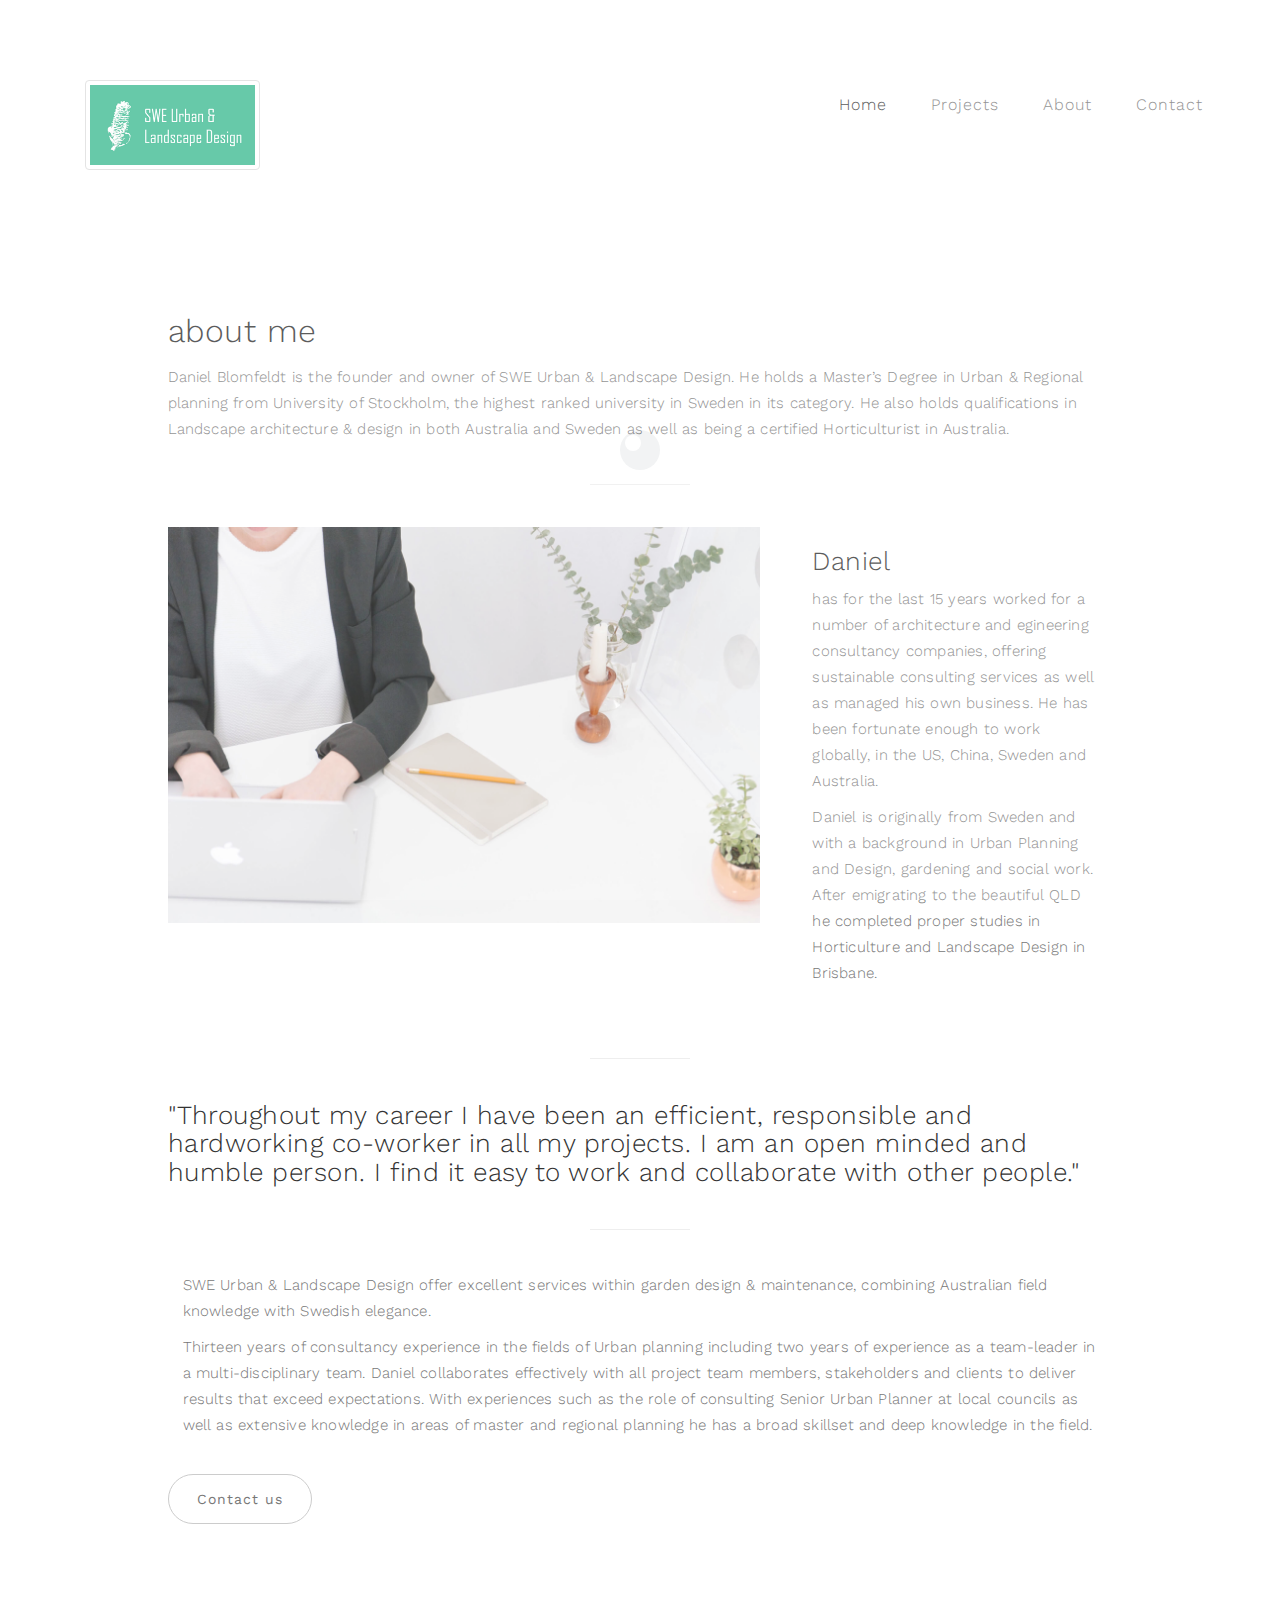
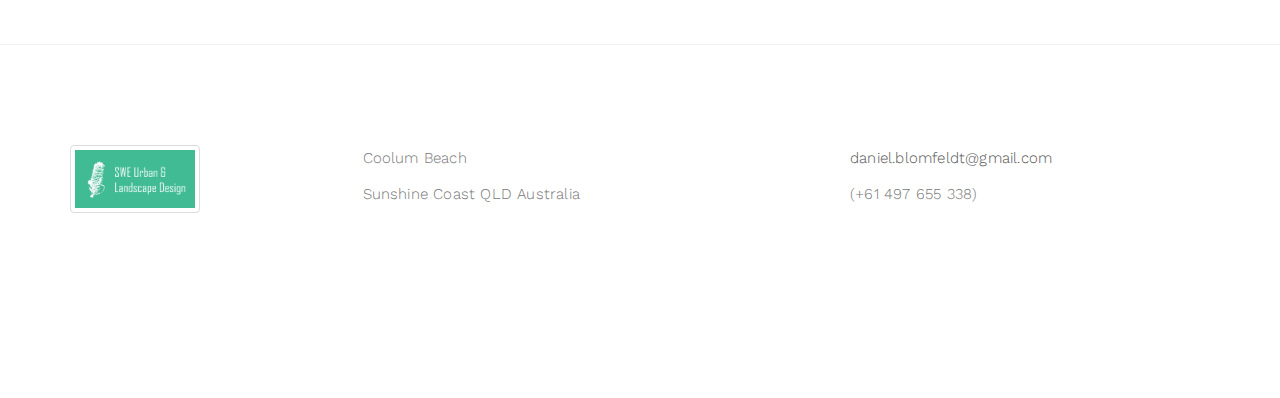
==== about.html @ c33e6b61 "initial commit" ====
<!DOCTYPE html>
<html lang="en">
<head>

<meta charset="UTF-8">
<meta http-equiv="X-UA-Compatible" content="IE=Edge">
<meta name="description" content="">
<meta name="keywords" content="">
<meta name="author" content="">
<meta name="viewport" content="width=device-width, initial-scale=1, maximum-scale=1">

<title>SWE Urban & Landscape Design</title>

<link rel="stylesheet" href="css/bootstrap.min.css">
<link rel="stylesheet" href="css/font-awesome.min.css">

<!-- Main css -->
<link rel="stylesheet" href="css/style.css">
<link href="https://fonts.googleapis.com/css?family=Work+Sans:300,400,700" rel="stylesheet">

</head>
<body>

<!-- PRE LOADER -->

<div class="preloader">
     <div class="sk-spinner sk-spinner-wordpress">
          <span class="sk-inner-circle"></span>
     </div>
</div>

<!-- Navigation section  -->

<div class="navbar navbar-default navbar-static-top" role="navigation">
     <div class="container">
          <div class="navbar-header">
               <button class="navbar-toggle" data-toggle="collapse" data-target=".navbar-collapse">
                    <span class="icon icon-bar"></span>
                    <span class="icon icon-bar"></span>
                    <span class="icon icon-bar"></span>
               </button>
               <a href="index.html" class="navbar-brand"></a>
          </div>
          <a href="index.html"></a>
          <div class="collapse navbar-collapse"><a href="index.html"><img src="images/swelandscapedesign.png" alt="" width="175" height="85" class="img-responsive img-thumbnail"></a>
               <ul class="nav navbar-nav navbar-right">
                 <li class="active"><a href="index.html">Home</a></li>
                    <li><a href="projects.html">Projects</a></li>
				    <li><a href="about.html">About</a></li>
                    <li><a href="contact.html">Contact</a></li>
               </ul>
          </div>
		 

  </div>
</div>


<!-- About Section -->

<section id="about">
     <div class="container">
          <div class="row">

               <div class="col-md-offset-1 col-md-10 col-sm-12">
                  
                      <section-title><h2>about me</h2></section-title>
                      <p>Daniel Blomfeldt is the founder and owner of SWE Urban &amp; Landscape Design. He holds a Master’s Degree in Urban &amp; Regional planning from University of Stockholm, the highest ranked university in Sweden in its category. He also holds qualifications in Landscape architecture &amp; design in both Australia and Sweden as well as being a certified Horticulturist in Australia. </p>
                      <hr>

                    <div class="col-md-8 col-sm-12">
                         <img src="images/about-image.jpg" class="img-responsive" alt="About">
                    </div>

                    <div class="col-md-4 col-sm-12">
                      <h3>Daniel</h3>
                      <p>has for the last 15 years worked for a number of architecture and egineering consultancy companies, offering sustainable consulting services as well as managed his own business. He has been fortunate enough to work globally, in the US, China, Sweden and Australia. </p>
						<p>Daniel is originally from Sweden and with a background in Urban Planning and Design, gardening and social work. After emigrating to the beautiful QLD he completed proper studies in Horticulture and Landscape Design in Brisbane.</p>
					
                      
                    </div>

                    <div class="clearfix"></div>
				   
				   <br>
				  

                     <hr>
					
                    <h3>"Throughout my career I have been an efficient, responsible and hardworking co-worker in all my projects. I am an open minded and humble person. I find it easy to work and collaborate with other people."</h3>
                    
					
                    <hr>

             
			  
			<div class="col-md-12 col-sm-12">
                       <p>SWE Urban & Landscape Design offer excellent services within garden design & maintenance, combining Australian field knowledge with Swedish elegance. </p>
				
			  <p>
                              Thirteen years of consultancy experience in the fields of Urban planning including two years of experience as a team-leader in a multi-disciplinary team. Daniel collaborates effectively with all project team members, stakeholders and clients to deliver results that exceed expectations. With experiences such as the role of consulting Senior Urban Planner at local councils as well as extensive knowledge in areas of master and regional planning he has a broad skillset and deep knowledge in the field.
                             
                         </p>
		</div>
				   <div class="blog-post-des">
                             
                              <a href="contact.html" class="btn btn-default">Contact us</a>
                         </div>
				  
                              
             
  </div> 

          </div>
     </div>
</section>

<!-- Footer Section -->


<footer>
     <div class="container">
          <div class="row">

               <div class="col-md-3 col-sm-3"><img src="images/swelandscapedesign.png" alt="" width="130" height="63" class="img-thumbnail"/> </div>

               <div class="col-md-4 col-sm-4">
                 <p>Coolum Beach</p>
                 <p>Sunshine Coast QLD Australia </p>
               </div>

               <div class="col-md-offset-1 col-md-4 col-sm-offset-1 col-sm-3">
                 <p><a href="mailto:youremail@gmail.com">daniel.blomfeldt@gmail.com</a></p>
                 <p>(+61 497 655 338)</p>
               </div>

               <div class="clearfix col-md-12 col-sm-12">
                    <hr>
               </div>

               <div class="col-md-6 col-sm-6">
                    <div class="footer-copyright"> </div>
               </div>

               <div class="col-md-6 col-sm-6">
                   
               </div>
               
          </div>
     </div>
</footer>

<!-- SCRIPTS -->

<script src="js/jquery.js"></script>
<script src="js/bootstrap.min.js"></script>
<script src="js/custom.js"></script>

</body>
</html>
---- css/style.css ----
body {
		background: #ffffff;
    font-family: 'Work Sans', sans-serif;
    font-style: normal;
		font-weight: 300;
    overflow-x: hidden;
}


/*---------------------------------------
    Typorgraphy              
-----------------------------------------*/

h1,h2,h3,h4,h5,h6 {
  font-style: normal;
  font-weight: 300;
  letter-spacing: 0.5px;
}

h1 {
    font-size: 62px;
    padding-bottom: 14px;
    margin-bottom: 0px;
}

h2 {
  font-size: 32px;
  line-height: 46px;
}

h3 {
  font-size: 26px;
}

h4 {
  color: #666;
  font-size: 12px;
  font-weight: normal;
  letter-spacing: 2px;
}

p {
    color: #777;
    font-size: 15px;
    font-weight: 300;
    line-height: 26px;
    letter-spacing: 0.2px;
}

strong {
  font-weight: 400;
}

.btn-success:focus {
  background-color: #000;
  border-color: transparent;
}


/*---------------------------------------
    General               
-----------------------------------------*/

html{
  -webkit-font-smoothing: antialiased;
}

a {
  color: #4d638c;
  -webkit-transition: 0.5s;
  -o-transition: 0.5s;
  transition: 0.5s;
  text-decoration: none !important;
}
a:hover, a:active, a:focus {
  color: #4d638c;
  outline: none;
}

* {
  -webkit-box-sizing: border-box;
  -moz-box-sizing: border-box;
  box-sizing: border-box;
}

*:before,
*:after {
  -webkit-box-sizing: border-box;
  -moz-box-sizing: border-box;
  box-sizing: border-box;
}

#portfolio,
#about,
#blog,
#contact,
#single-project,
#blog-single-post {
  padding-top: 80px;
  padding-bottom: 120px;
}

.section-title {
  position: relative;
  padding-bottom: 62px;
  text-align: center;
}

.section-title h3 {
  color: #555;
  font-weight: 400;
  letter-spacing: 4px;
}


/*---------------------------------------
    Preloader section              
-----------------------------------------*/

.preloader {
  position: fixed;
  top: 0;
  left: 0;
  width: 100%;
  height: 100%;
  z-index: 99999;
  display: flex;
  flex-flow: row nowrap;
  justify-content: center;
  align-items: center;
  background: none repeat scroll 0 0 #ffffff;
}

.sk-spinner-wordpress.sk-spinner {
  background-color: #bdc3c7;
  width: 40px;
  height: 40px;
  border-radius: 40px;
  position: relative;
  -webkit-animation: sk-innerCircle 1s linear infinite;
  animation: sk-innerCircle 1s linear infinite; 
}

.sk-spinner-wordpress .sk-inner-circle {
  display: block;
  background-color: #ffffff;
  width: 16px;
  height: 16px;
  position: absolute;
  border-radius: 8px;
  top: 5px;
  left: 5px; 
}

@-webkit-keyframes sk-innerCircle {
  0% {
    -webkit-transform: rotate(0);
            transform: rotate(0); }

  100% {
    -webkit-transform: rotate(360deg);
            transform: rotate(360deg); } }

@keyframes sk-innerCircle {
  0% {
    -webkit-transform: rotate(0);
            transform: rotate(0); }

  100% {
    -webkit-transform: rotate(360deg);
            transform: rotate(360deg); } }



/*---------------------------------------
    Main Navigation             
-----------------------------------------*/

.navbar-default {
    background: #ffffff;
    padding: 18px 0;
    border: none;
    margin-top: 62px;
}

.navbar-default .navbar-collapse, .navbar-default .navbar-form {
  border-color: transparent;
}

.navbar-default .navbar-brand {
  padding-top: 6px;
}

.navbar-default .navbar-brand .fa {
  color: #000;
  font-size: 42px;
}

.navbar-default .navbar-nav li a {
    color: #777;
    font-size: 16px;
    letter-spacing: 1px;
    -webkit-transition: all 0.4s ease-in-out;
    transition: all 0.4s ease-in-out;
    padding-right: 22px;
    padding-left: 22px;
}

.navbar-default .navbar-nav > li a:hover {
    color: #333 !important;
}

.navbar-default .navbar-nav > li > a:hover,
.navbar-default .navbar-nav > li > a:focus {
    color: #777;
    background-color: transparent;
}

.navbar-default .navbar-nav li a:hover,
 .navbar-default .navbar-nav .active > a {
    color: #333;
  }

.navbar-default .navbar-nav > .active > a,
.navbar-default .navbar-nav > .active > a:hover,
.navbar-default .navbar-nav > .active > a:focus {
    color: #333;
    background-color: transparent;
}

.navbar-default .navbar-toggle {
     border: none;
     padding-top: 10px;
  }

.navbar-default .navbar-toggle .icon-bar {
    background: #bdc3c7;
    border-color: transparent;
  }

.navbar-default .navbar-toggle:hover,
.navbar-default .navbar-toggle:focus { 
  background-color: transparent;
}



/*---------------------------------------
    Home section              
-----------------------------------------*/

#home {
    background-size: cover;
    background-position: center center;
    display: -webkit-box;
    display: -webkit-flex;
     display: -ms-flexbox;
    display: flex;
    -webkit-box-align: center;
    -webkit-align-items: center;
    -ms-flex-align: center;
     align-items: center;
    position: relative;
    text-align: center;
    padding-top: 60px;
    padding-bottom: 40px;
}

#home hr {
  width: 82px;
  margin-top: 32px;
}



/*---------------------------------------
   About section              
-----------------------------------------*/

#about .text-center {
  padding-bottom: 42px;
}

#about .col-md-8 {
  padding-left: 0px;
}

#about .col-md-8 img {
  padding-right: 22px;
  padding-bottom: 22px;
}

#about hr {
  width: 100px;
  margin-top: 42px;
  margin-bottom: 42px;
}

#about ul {
  padding-left: 22px;
}

#about ul li {
  color: #777;
  font-size: 16px;
  font-weight: 400;
  padding-top: 2px;
  padding-bottom: 2px;
}



/*---------------------------------------
   Portfolio section              
-----------------------------------------*/

#portfolio small {
  color: #f0f0f0;
  font-size: 10px;
  letter-spacing: 1px;
  text-transform: uppercase;
}

#portfolio .portfolio-thumb {
  position: relative;
  padding: 0;
  margin-top: 32px;
}

#portfolio .portfolio-thumb .portfolio-overlay {
  position: absolute;
  background: #222;
  color: #ffffff;
  top: 0;
  left: 0;
  right: 0;
  bottom: 0;
  width: 100%;
  height: auto;
  text-align: center;
  vertical-align: top;
  opacity: 0;
  transition: all 0.4s ease-in-out;
}

#portfolio .portfolio-item {
    position: absolute;
    top:50%;
    left: 50%;
    -webkit-transform:translate(-50%,-50%);
      -ms-transform:translate(-50%,-50%);
          transform:translate(-50%,-50%);
}

#portfolio .portfolio-thumb:hover .portfolio-overlay {
  opacity: 0.9;
}

#portfolio .text-center {
  padding-top: 62px;
}



/*---------------------------------------
   Single Project section              
-----------------------------------------*/

#single-project {
  text-align: center;
}

#single-project .col-md-12,
#single-project .col-md-6,
#single-project .col-md-4 {
  padding-left: 0px;
  padding-bottom: 22px;
}

#single-project .col-md-12 {
  padding-top: 42px;
}

#single-project .text-center strong {
  display: block;
  padding-top: 12px;
}

#single-project a {
  color: #555;
  font-weight: bold;
  letter-spacing: 1px;
  padding-left: 14px;
}



/*---------------------------------------
   Contact section              
-----------------------------------------*/

#contact .col-md-6,
#contact .col-md-12 {
  padding-left: 0px;
}

#contact .form-control {
  border: 1px solid #f0f0f0;
  box-shadow: none;
  margin-top: 10px;
  margin-bottom: 10px;
  transition: all 0.4s ease-in-out;
}

#contact .form-control:hover {
  border-color: #777;
}

#contact input,
#contact select {
  height: 50px;
}

#contact input[type="submit"] {
  background: #222;
  border-radius: 100px;
  border: none;
  color: #ffffff;
  font-weight: 400;
  transition: all 0.4s ease-in-out;
}

#contact input[type="submit"]:hover {
  background: #000;
}



/*---------------------------------------
   Blog section              
-----------------------------------------*/

.blog-post-thumb {
  border-bottom: 1px solid #f0f0f0;
  padding-top: 32px;
  padding-bottom: 62px;
  margin-bottom: 32px;
}

.blog-post-thumb:last-child {
  border-bottom: 0px;
  padding-bottom: 32px;
  margin-bottom: 0px;
}

.blog-post-image {
  padding-bottom: 18px;
  width: 100%;
}

.blog-post-title a {
  color: #555;
}

.blog-post-title a:hover {
  color: #000;
}

.blog-post-format {
  padding-bottom: 22px;
}

.blog-post-format span {
  letter-spacing: 0.5px;
  padding-right: 12px;
}

.blog-post-format span a {
  color: #333;
}

.blog-post-format span img {
  display: inline-block;
  width: 42px;
  margin-right: 4px;
}

.blog-post-des blockquote {
  margin: 22px;
}

.blog-post-des .btn {
  border-radius: 100px;
  color: #777;
  font-weight: 400;
  letter-spacing: 1px;
  padding: 14px 28px;
  margin-top: 26px;
  transition: all 0.4s ease-in-out;
}

.blog-post-des .btn:hover {
  background: #000;
  border-color: transparent;
  color: #ffffff;
}

.blog-author {
  border-top: 1px solid #f0f0f0;
  border-bottom: 1px solid #f0f0f0;
  padding-top: 32px;
  padding-bottom: 32px;
  margin-top: 42px;
  margin-bottom: 42px;
}

.blog-author .media img {
  display: inline-block;
  width: 90px;
  margin-right: 12px;
}

.blog-author .media a,
.blog-comment .media h3 {
  color: #444;
  font-size: 18px;
  letter-spacing: 1px;
}

.blog-comment {
  border-bottom: 1px solid #f0f0f0;
  padding-bottom: 32px;
  margin-bottom: 42px;
}

.blog-comment .media:nth-child(3) {
  padding-top: 18px;
}

.blog-comment .media img {
  width: 80px;
  margin-right: 12px;
}

.blog-comment .media h3 {
  display: inline-block;
  padding-right: 14px;
}

.blog-comment h3,
.blog-comment-form h3 {
  padding-bottom: 18px;
}

.blog-comment-form .col-md-4 {
  padding-left: 0px;
}

.blog-comment-form .form-control {
  box-shadow: none;
  border: 1px solid #f0f0f0;
  margin-top: 10px;
  margin-bottom: 10px;
  transition: all 0.4s ease-in-out;
}

.blog-comment-form .form-control:hover {
  border-color: #777;
}

.blog-comment-form input {
  height: 45px;
}

.blog-comment-form input[type="submit"] {
  background: #222;
  border-radius: 100px;
  border: none;
  color: #ffffff;
  font-weight: 400;
  transition: all 0.4s ease-in-out;
}

.blog-comment-form input[type="submit"]:hover {
  background: #000;
  border-color: transparent;
}



/*---------------------------------------
   Blog Single Post section              
-----------------------------------------*/

#blog-single-post .blog-post-des h3 {
  padding-top: 16px;
}



/*---------------------------------------
   Footer section              
-----------------------------------------*/

footer {
    border-top: 1px solid #f0f0f0;
    padding: 100px 0px;
    position: relative;
}

footer .col-md-3 .fa {
  font-size: 42px;
}

footer a {
  color: #555;
}

footer hr {
  border-color: #ffffff;
  margin-top: 42px;
  margin-bottom: 22px;
}

footer .footer-copyright {
  padding-top: 16px;
}


/*---------------------------------------
   Social icon             
-----------------------------------------*/

.social-icon {
    position: relative;
    padding: 0;
    margin: 0;
    text-align: center;
}

.social-icon li {
    display: inline-block;
    list-style: none;
}

.social-icon li a {
    color: #777;
    cursor: pointer;
    font-size: 16px;
    text-decoration: none;
    transition: all 0.4s ease-in-out;
    text-align: center;
    vertical-align: middle;
    position: relative;
    margin: 22px 12px 10px 12px;
}

.social-icon li a:hover {
    color: #000;
    transform: scale(1.1);
}



/*---------------------------------------
   Mobile Responsive         
-----------------------------------------*/


@media (max-width: 767px) {

  h1 {
    font-size: 38px;
  }

  h2 {
    font-size: 32px;
    line-height: 48px;
  }

  h3 {
    font-size: 22px;
  }

  .section-title h2 {
    font-size: 22px;
    line-height: 35px;
  }

  .navbar-default {
    margin-top: 0px;
    text-align: center;
  }

  #about .col-md-8 img {
    padding-right: 0px;
  }

  #blog-single-post .blog-post-title h2 {
    font-size: 29px;
    line-height: 40px;
  }

  footer {
    text-align: center;
  }

  footer .col-md-4 {
    padding-top: 42px;
  }

}
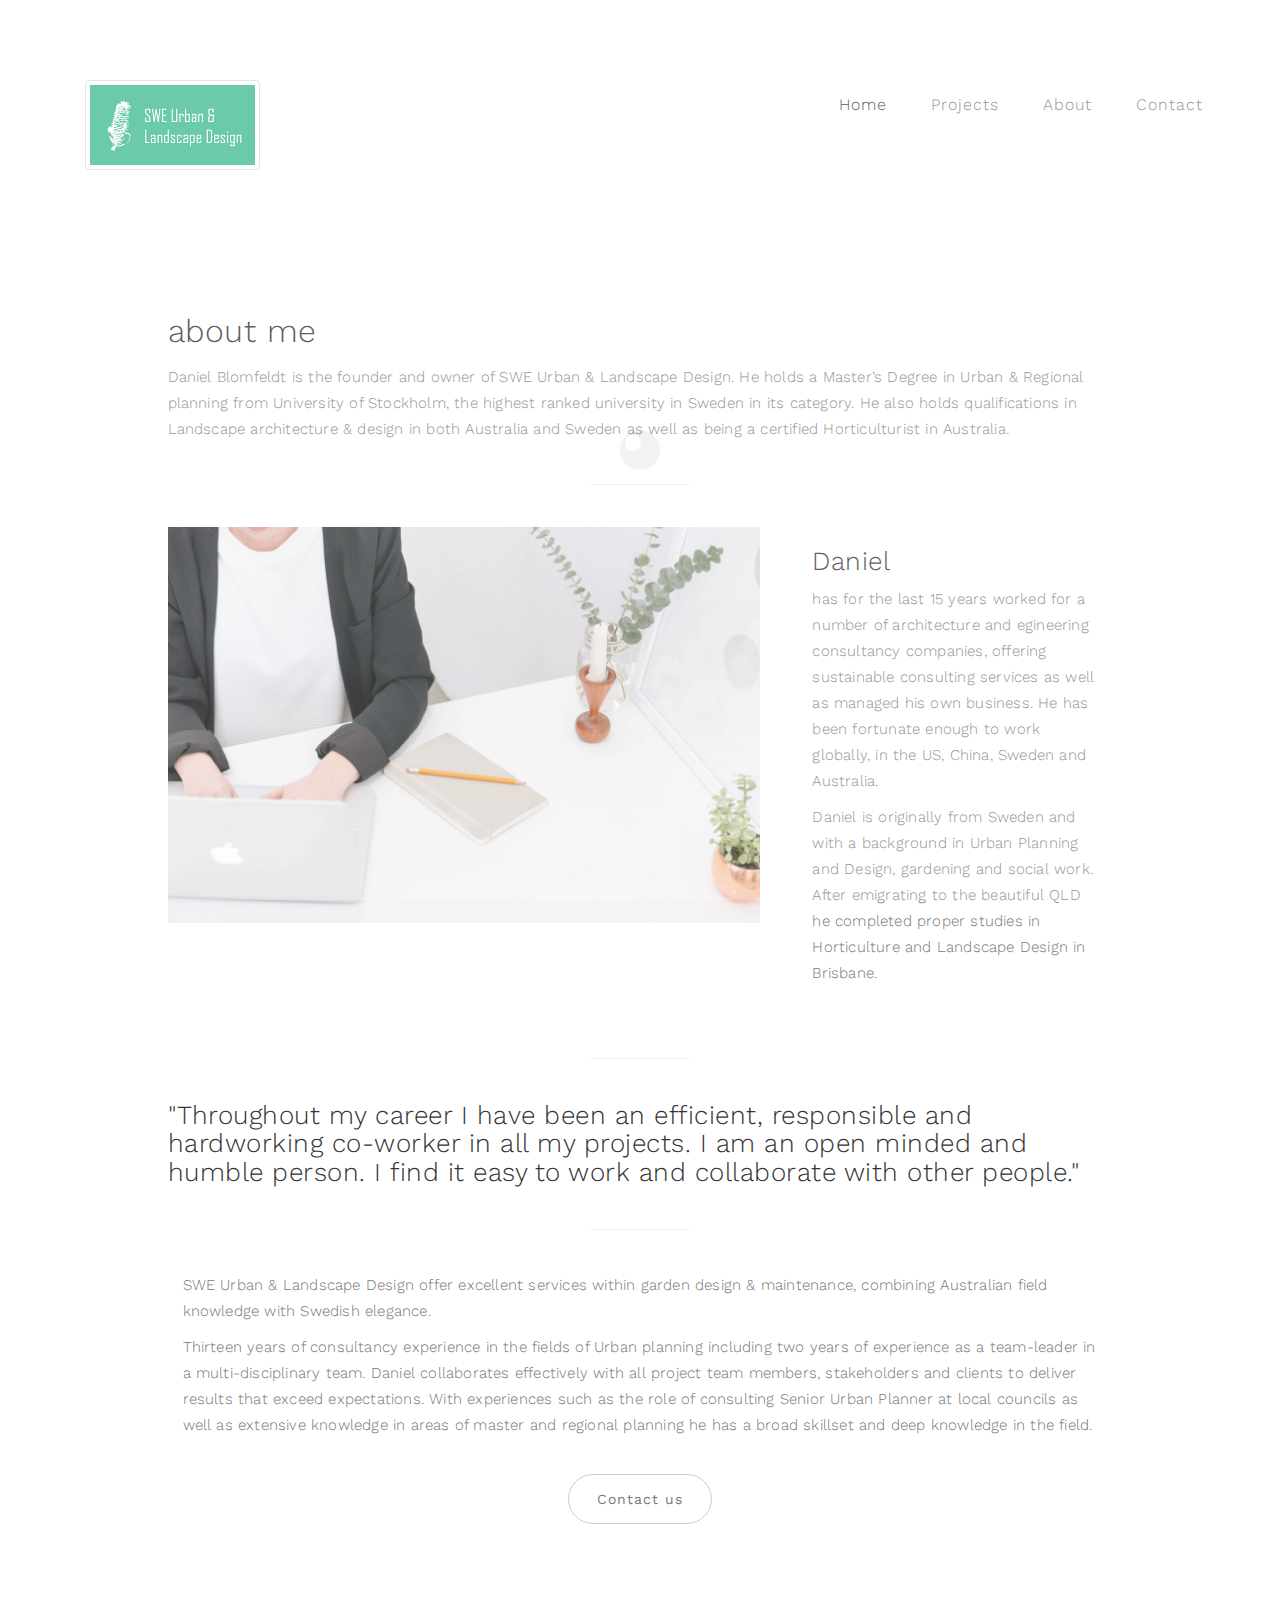
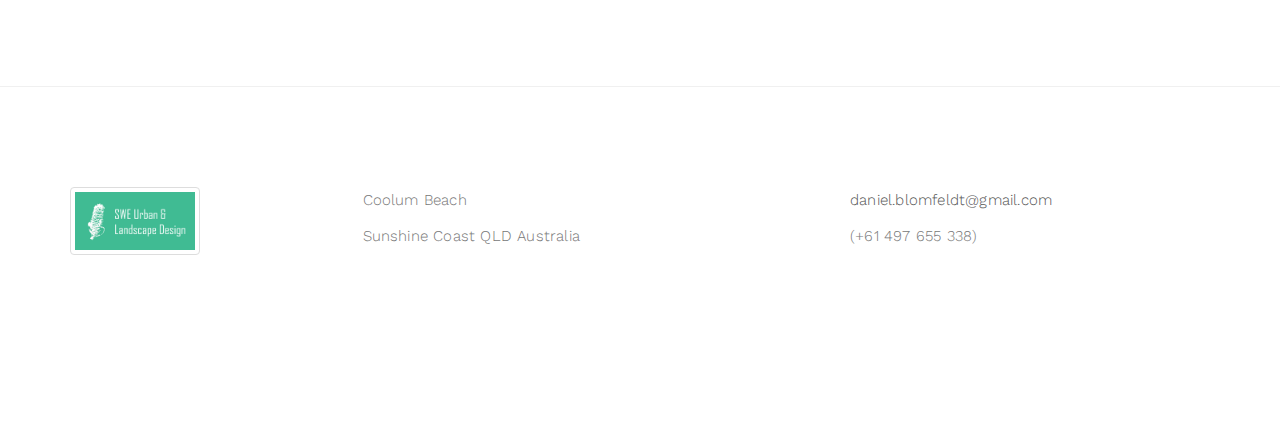
==== commit 1c578bdf: "fine tuning" ====
--- a/about.html
+++ b/about.html
@@ -102,7 +102,7 @@
                              
                          </p>
 		</div>
-				   <div class="blog-post-des">
+				   <div class="blog-post-des text-center">
                              
                               <a href="contact.html" class="btn btn-default">Contact us</a>
                          </div>
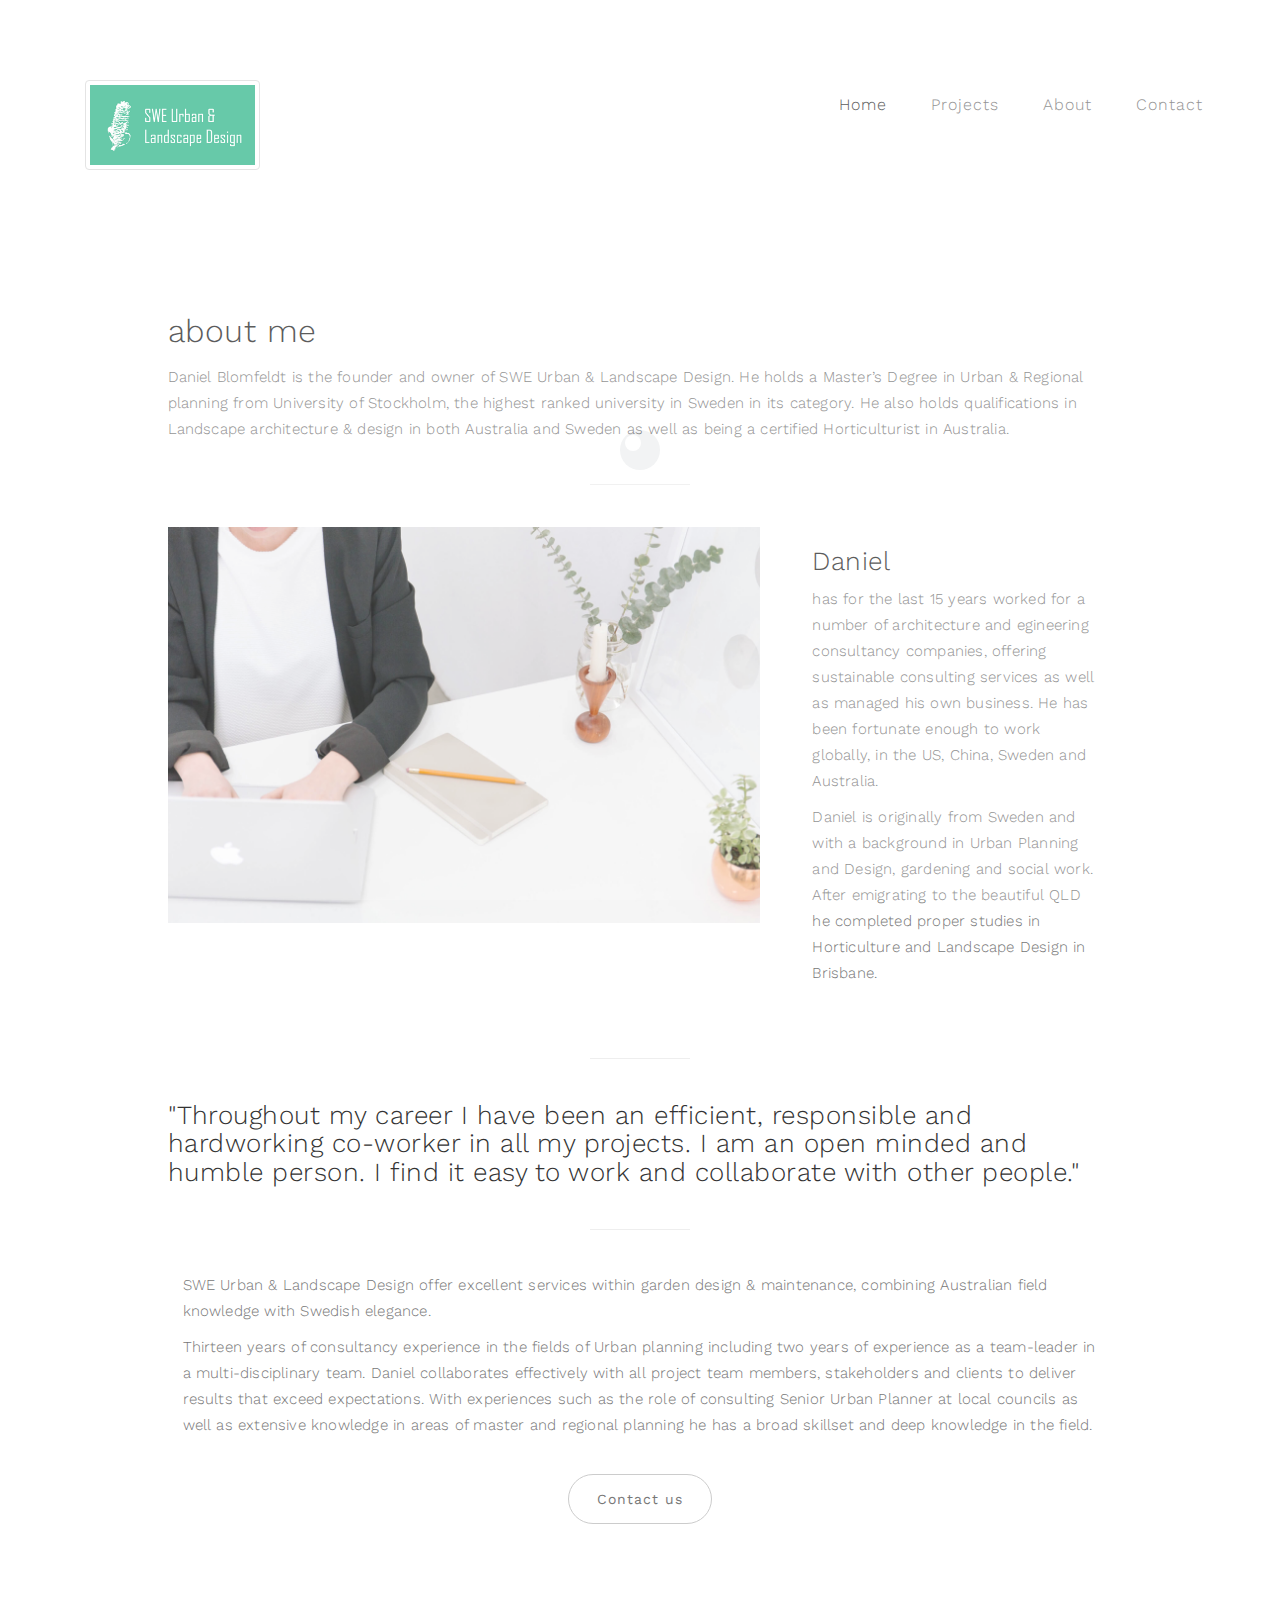
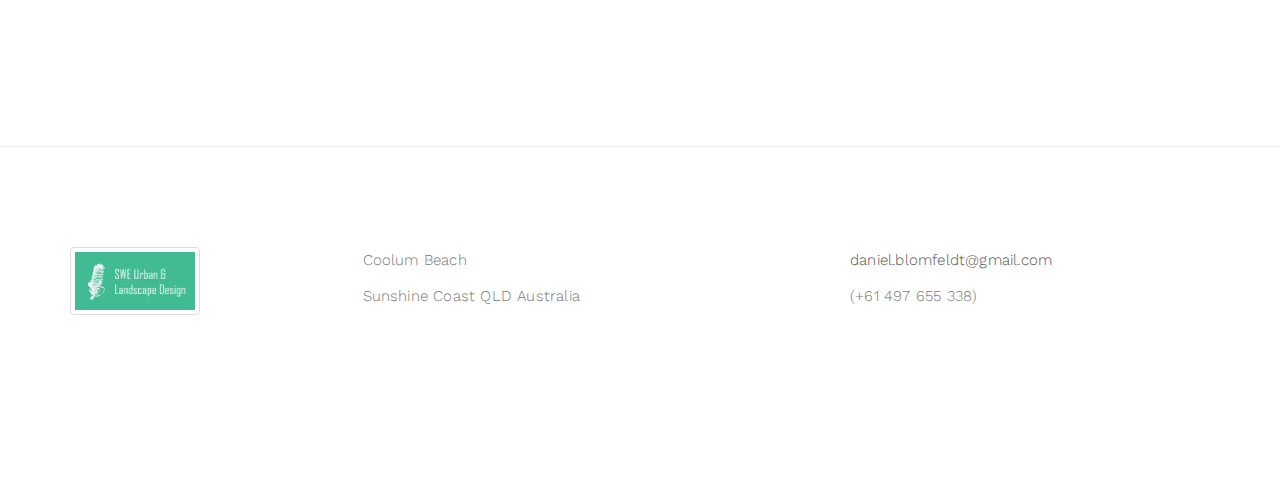
==== commit 503632a5: "testing" ====
--- a/about.html
+++ b/about.html
@@ -106,7 +106,9 @@
                              
                               <a href="contact.html" class="btn btn-default">Contact us</a>
                          </div>
-				  
+				  <br>
+				   <br>
+				   <br>
                               
              
   </div> 
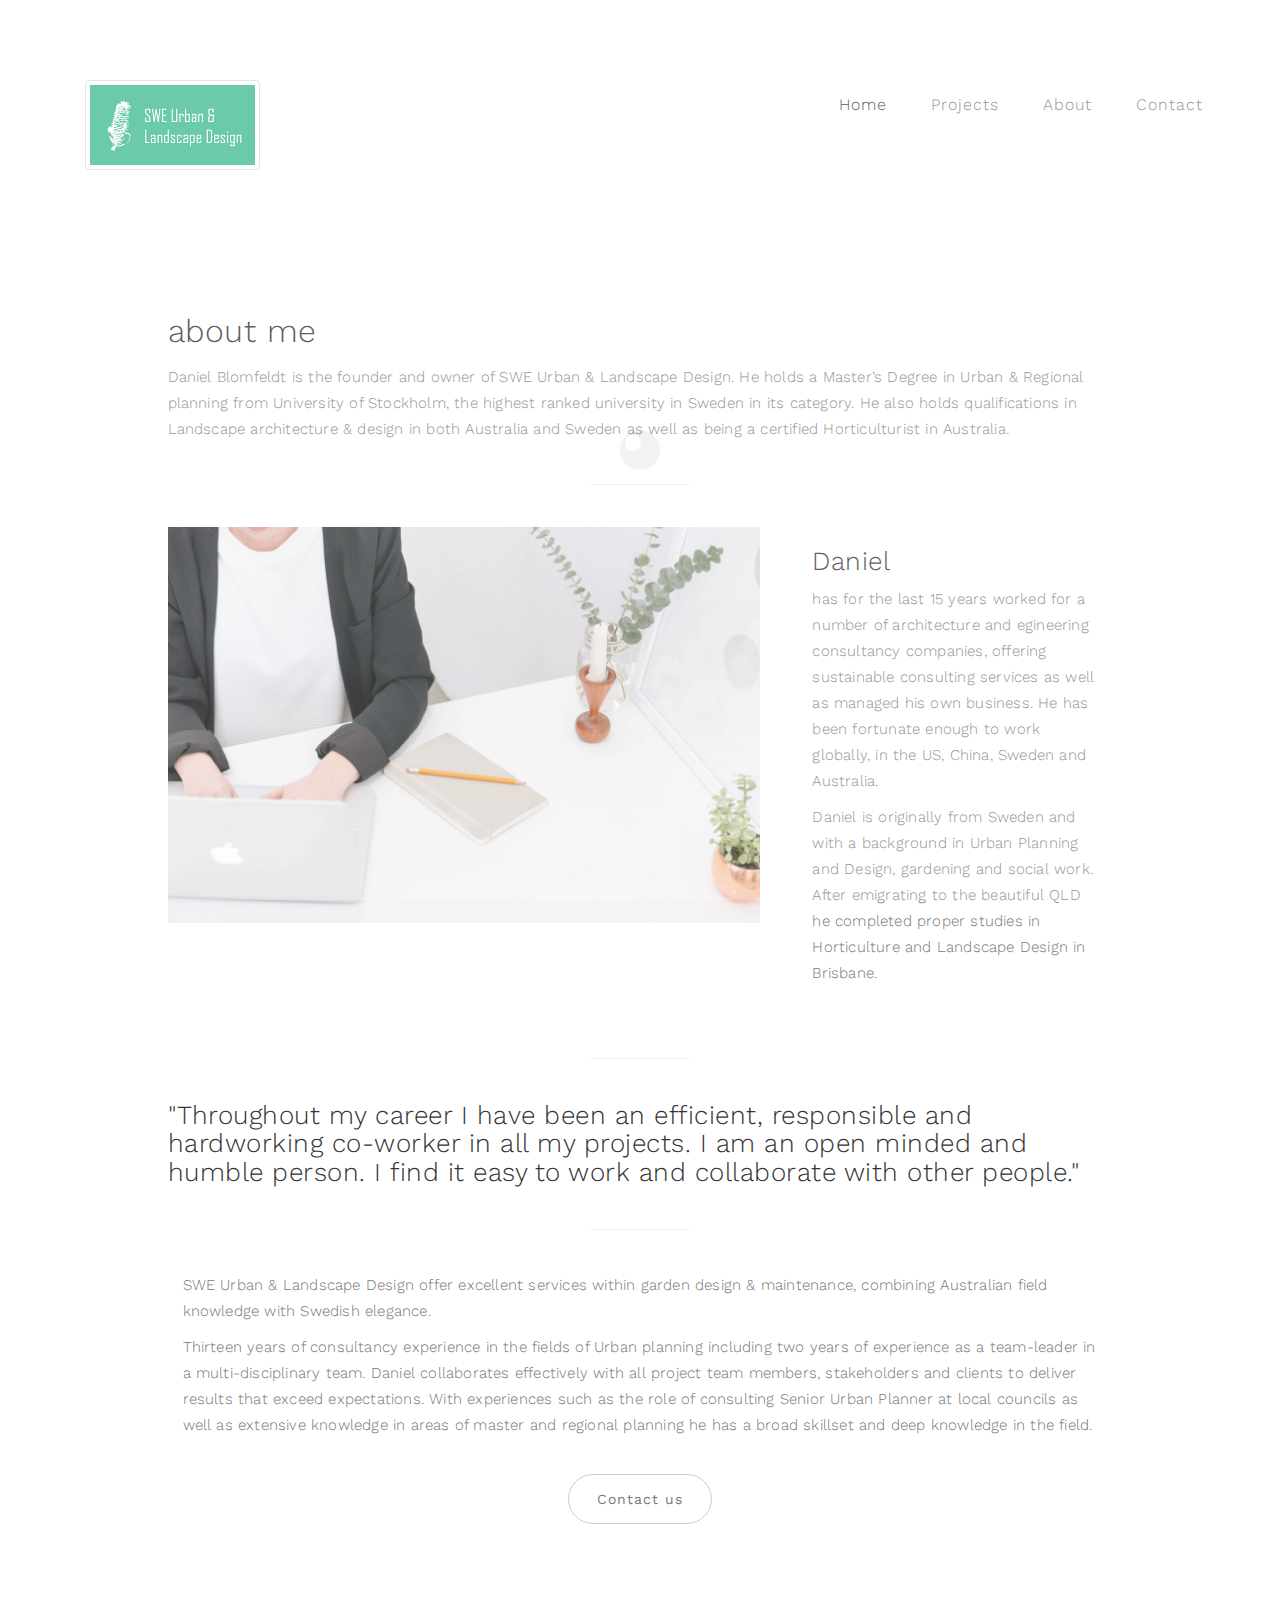
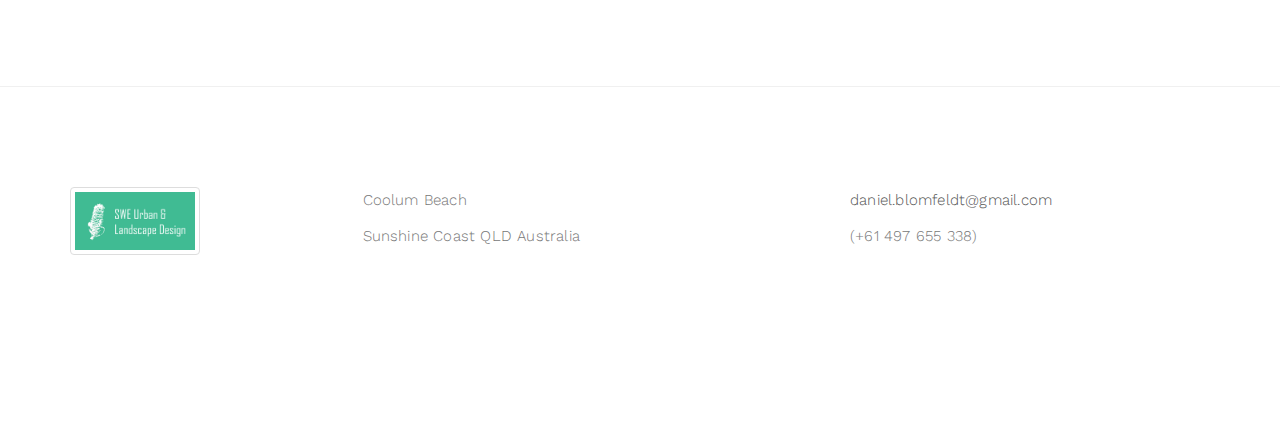
==== commit 215e464c: "testing" ====
--- a/about.html
+++ b/about.html
@@ -106,11 +106,9 @@
                              
                               <a href="contact.html" class="btn btn-default">Contact us</a>
                          </div>
-				  <br>
-				   <br>
-				   <br>
+				  
                               
-             
+             <div class="clearfix"></div>
   </div> 
 
           </div>
